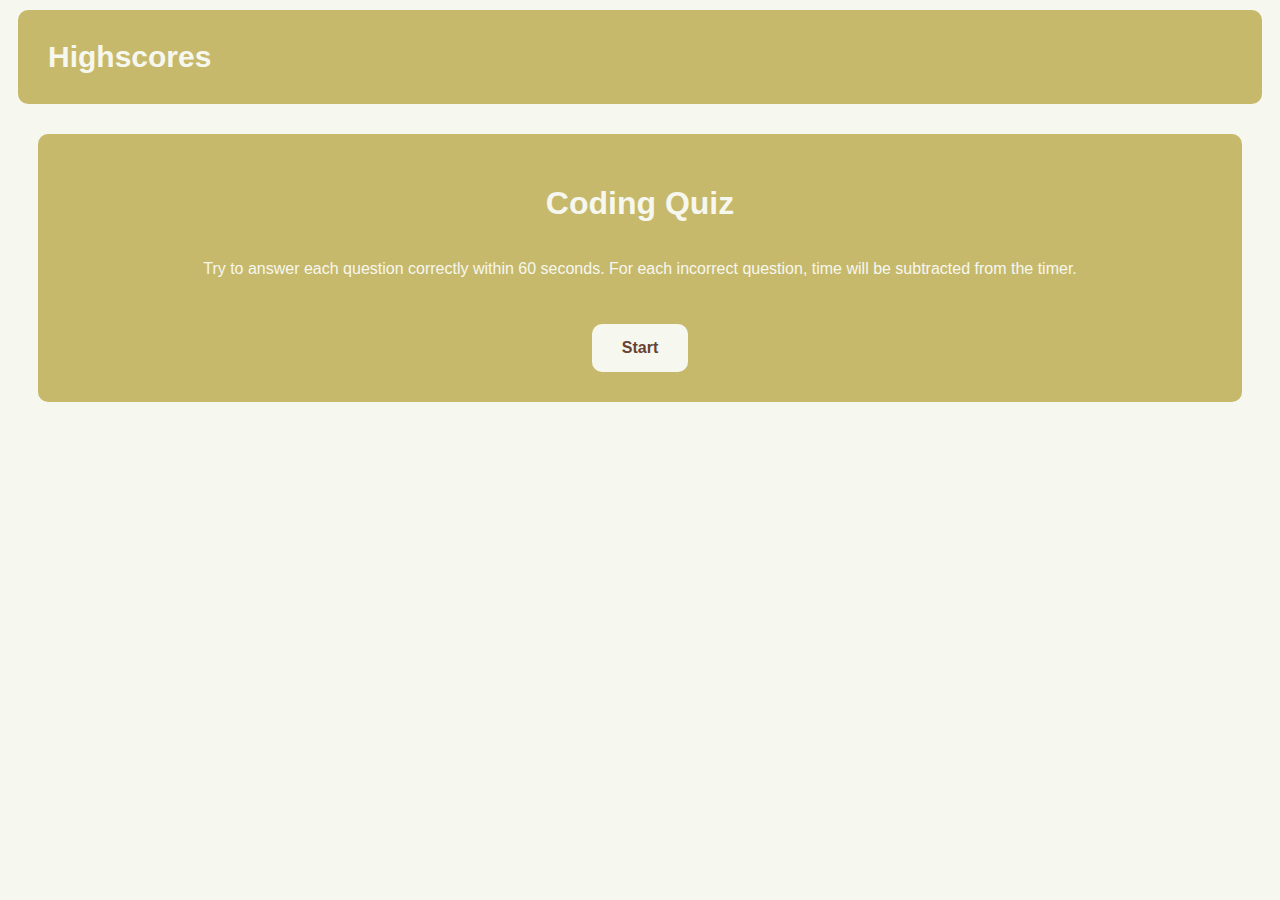
==== index.html @ bf489a19 "initial files + initial code" ====
<!DOCTYPE html>
<html lang="en">
<head>
    <meta charset="UTF-8">
    <meta name="viewport" content="width=device-width, initial-scale=1.0">
    <title>Coding Quiz</title>
    <link rel="stylesheet" href="./assets/css/style.css">
</head>
<body>
    <!--Header. Will have a highscores button on the top left and a timer on the top right-->
    <header>
        <a href="./highscores.html">Highscores</a>
        <p id="Timer"></p>
    </header>

    <!--Start menu. make visible until button is pressed-->
    <section class="start">
        <h1>Coding Quiz</h1>
        <p>Try to answer each question correctly within 60 seconds. For each incorrect question, time will be subtracted from the timer. </p>
        <button id="start-button">Start</button>
    </section>

    <!--Questions. When I press an answer, it will announce whether it is correct or wrong, and will move on to the next question. Make invisible until button is pressed-->

    <main class="card none">
        <h1 id="question-title"></h1>
        <button class="answer" id="answer-1"></button>
        <button class="answer" id="answer-2"></button>
        <button class="answer" id="answer-3"></button>
        <button class="answer" id="answer-4"></button>
    </main>
    <!--End Menu. make invisible until game is over-->
    <section class="none highscores">
        <h2>Submit your high score:</h2>
        <div>
            <input type="text" name="high-score" id="highscore" placeholder="KAP" />
            <button>Submit</button>
        </div>
    </section>

    <script
    src="https://code.jquery.com/jquery-3.7.1.min.js"
    integrity="sha256-/JqT3SQfawRcv/BIHPThkBvs0OEvtFFmqPF/lYI/Cxo="
    crossorigin="anonymous"></script>

    <script src="./assets/js/script.js"></script>
</body>
</html>
---- assets/css/style.css ----
/*colors*/

:root{
    --light: #f6f7ee;
    --dark: #664232;
    --accent: #c7b96c;
    --accent2: #91dabb;
}

.none{
    display: none !important;
}

/*Header*/
header{
    display: flex;
    justify-content: space-between;
    background-color: var(--accent);
    padding: 30px;
    margin: 10px;
    border-radius: 10px;
}

header a{
    text-decoration: none;
    color: var(--light);
    font-weight: bold;
    font-family: sans-serif;
    font-size: 30px;
}

header a:hover{
    text-shadow: 1px 2px 2px var(--dark);
}

/* Body */
body{
    Background-color: var(--light);
}
/* 
Start menu */
.start{
    display: flex;
    align-items: center;
    flex-direction: column;
    background-color: var(--accent);
    padding: 30px;
    margin: 30px;
    border-radius: 10px; 
    color: var(--light);
    font-family: sans-serif;
}

.start p{
    padding-bottom: 30px;
}

button{
    background-color: var(--light);
    border: none;
    padding: 15px 30px;
    font-family: sans-serif;
    font-weight: bold;
    color: var(--dark);
    border-radius: 10px;
    font-size: 16px;
}

button:hover{
    box-shadow: 2px 3px 3px var(--dark);
}

/*Question Card*/
.card{
    display: flex;
    flex-direction: column;
    background-color: var(--accent);
    padding: 30px;
    margin: 30px;
    border-radius: 10px;
}

#question-title{
    color: var(--light);
}

.answer{
    margin: 10px;
}

/* Highscores */
.highscores{
    background-color: var(--accent);
    padding: 30px;
    margin: 30px;
    border-radius: 10px;
}

.highscores div{
    display: flex;
    Justify-content: space-evenly;
}
h2{
    text-decoration: none;
    color: var(--light);
    font-weight: bold;
    font-family: sans-serif;
    font-size: 30px;
}

input{
    width: 400px;
    padding: 10px;
    border-color: var(--dark);
    border: none;
    border-radius: 10px;
    background-color: var(--light);
}

section div button{
    width: 400px;
}
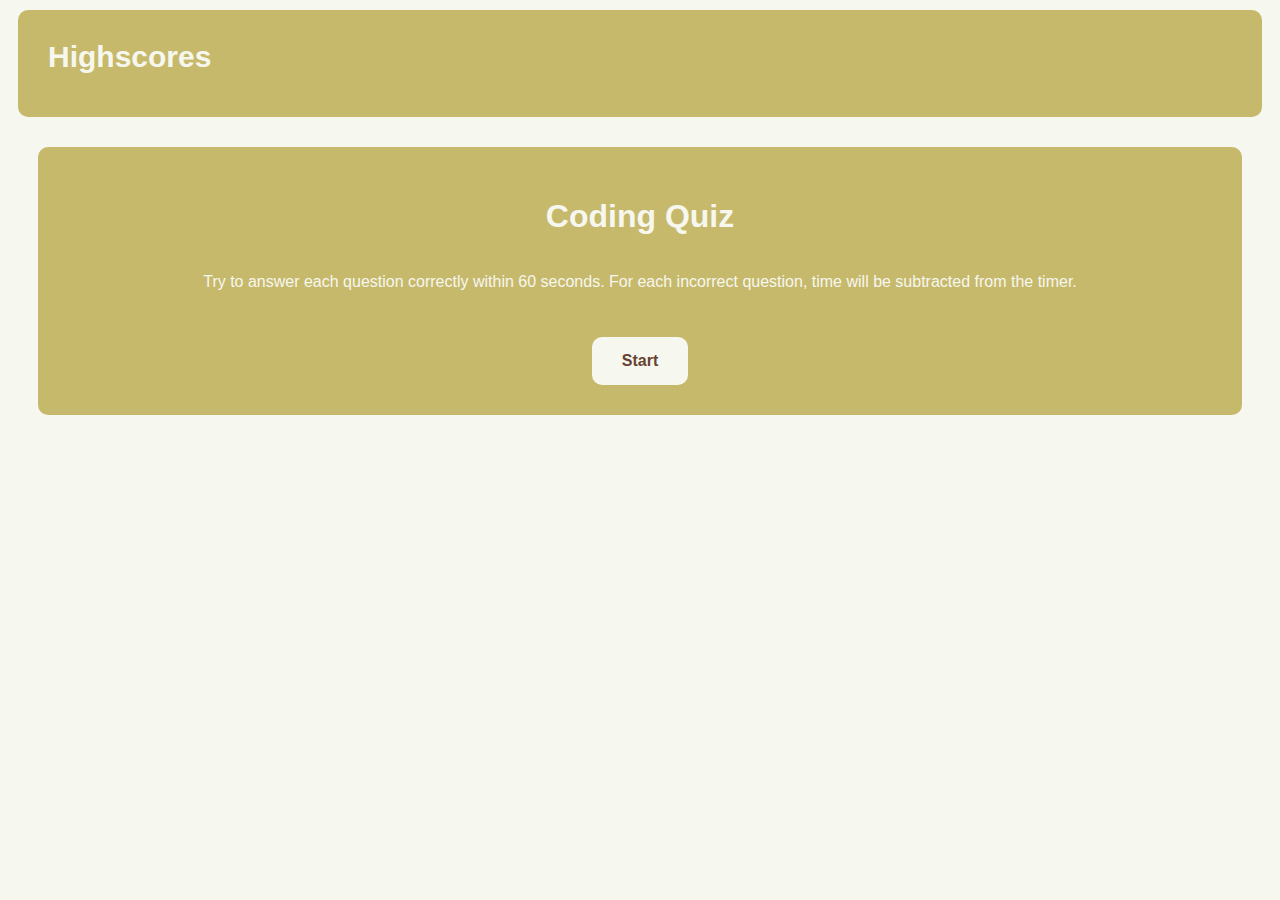
==== commit bd7bc2d0: "added timer, changing questions, adding highscores links" ====
--- a/index.html
+++ b/index.html
@@ -7,20 +7,21 @@
     <link rel="stylesheet" href="./assets/css/style.css">
 </head>
 <body>
-    <!--Header. Will have a highscores button on the top left and a timer on the top right-->
+    <!--Header-->
     <header>
         <a href="./highscores.html">Highscores</a>
-        <p id="Timer"></p>
+        <p id="timer"></p>
     </header>
 
-    <!--Start menu. make visible until button is pressed-->
+    <!--Start menu-->
+
     <section class="start">
         <h1>Coding Quiz</h1>
         <p>Try to answer each question correctly within 60 seconds. For each incorrect question, time will be subtracted from the timer. </p>
         <button id="start-button">Start</button>
     </section>
 
-    <!--Questions. When I press an answer, it will announce whether it is correct or wrong, and will move on to the next question. Make invisible until button is pressed-->
+    <!--Questions-->
 
     <main class="card none">
         <h1 id="question-title"></h1>
@@ -29,14 +30,19 @@
         <button class="answer" id="answer-3"></button>
         <button class="answer" id="answer-4"></button>
     </main>
-    <!--End Menu. make invisible until game is over-->
+
+    <!--End Menu-->
+
     <section class="none highscores">
+        <h2></h2>
         <h2>Submit your high score:</h2>
         <div>
             <input type="text" name="high-score" id="highscore" placeholder="KAP" />
-            <button>Submit</button>
+            <button id="scores">Submit</button>
         </div>
     </section>
+
+    <!--scripts-->
 
     <script
     src="https://code.jquery.com/jquery-3.7.1.min.js"
--- a/assets/css/style.css
+++ b/assets/css/style.css
@@ -15,6 +15,7 @@
 header{
     display: flex;
     justify-content: space-between;
+    align-items: baseline;
     background-color: var(--accent);
     padding: 30px;
     margin: 10px;
@@ -31,6 +32,14 @@
 
 header a:hover{
     text-shadow: 1px 2px 2px var(--dark);
+}
+
+#timer{
+    text-decoration: none;
+    color: var(--light);
+    font-weight: bold;
+    font-family: sans-serif;
+    font-size: 20px;
 }
 
 /* Body */
@@ -119,4 +128,5 @@
 
 section div button{
     width: 400px;
-}+}
+
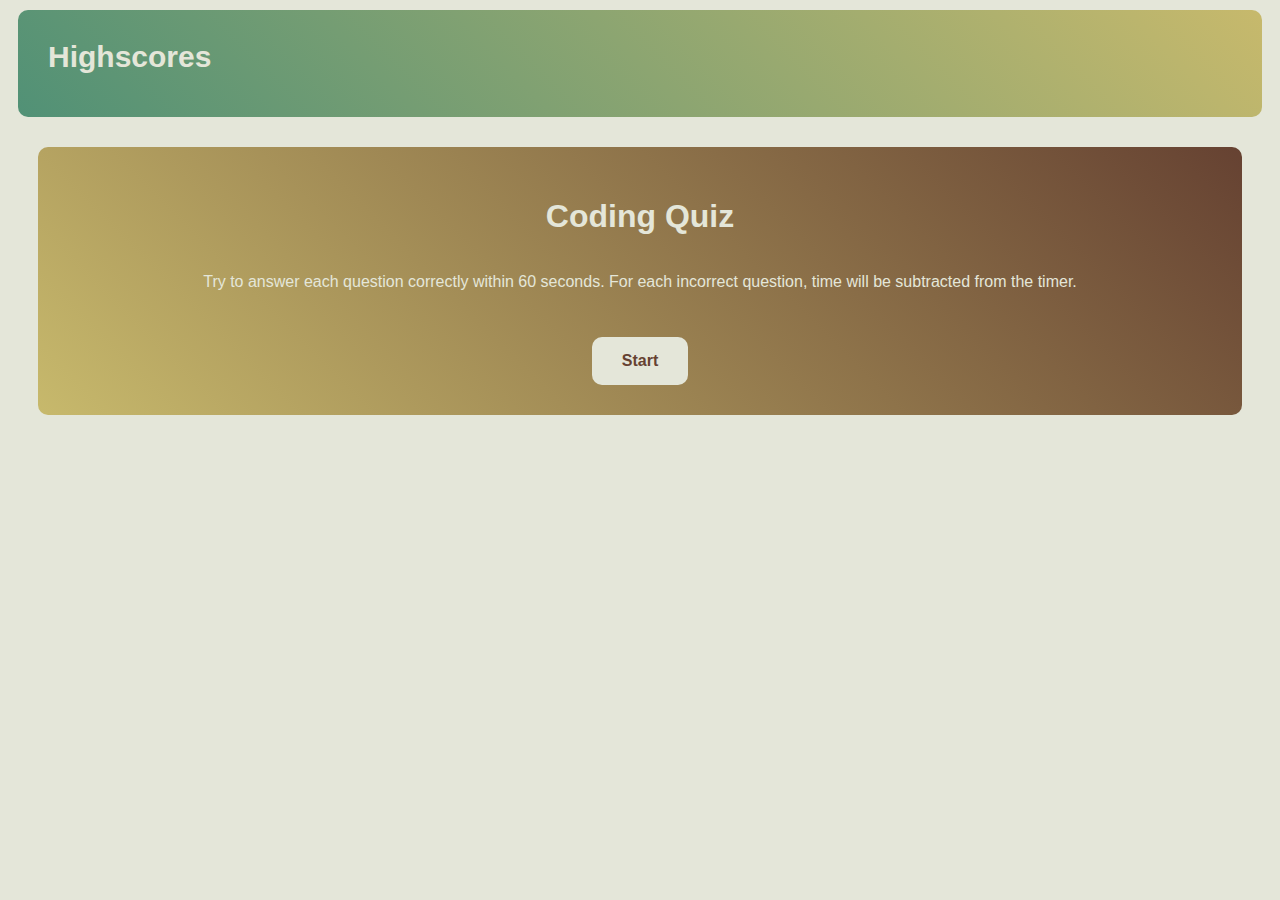
==== commit 3d7382e5: "edited colors and added classes to style easier" ====
--- a/index.html
+++ b/index.html
@@ -29,17 +29,22 @@
         <button class="answer" id="answer-2"></button>
         <button class="answer" id="answer-3"></button>
         <button class="answer" id="answer-4"></button>
+        <p id ="answer-announcer"></p>
     </main>
 
     <!--End Menu-->
-
     <section class="none highscores">
         <h2></h2>
-        <h2>Submit your high score:</h2>
+    </section>
+    <section class="none highscores">
+        <h3>Submit your high score:</h3>
         <div>
             <input type="text" name="high-score" id="highscore" placeholder="KAP" />
             <button id="scores">Submit</button>
         </div>
+        <h3>
+            <a href="./index.html" class="start-over">Start Over?</a>
+        </h3>
     </section>
 
     <!--scripts-->
--- a/assets/css/style.css
+++ b/assets/css/style.css
@@ -1,10 +1,10 @@
 /*colors*/
 
 :root{
-    --light: #f6f7ee;
+    --light: #e4e6d9;
     --dark: #664232;
     --accent: #c7b96c;
-    --accent2: #91dabb;
+    --accent2: #519176;
 }
 
 .none{
@@ -16,13 +16,13 @@
     display: flex;
     justify-content: space-between;
     align-items: baseline;
-    background-color: var(--accent);
+    background-image: linear-gradient(45deg, var(--accent2), var(--accent));
     padding: 30px;
     margin: 10px;
     border-radius: 10px;
 }
 
-header a{
+a{
     text-decoration: none;
     color: var(--light);
     font-weight: bold;
@@ -30,7 +30,7 @@
     font-size: 30px;
 }
 
-header a:hover{
+a:hover{
     text-shadow: 1px 2px 2px var(--dark);
 }
 
@@ -52,7 +52,7 @@
     display: flex;
     align-items: center;
     flex-direction: column;
-    background-color: var(--accent);
+    background-image: linear-gradient(45deg, var(--accent), var(--dark));
     padding: 30px;
     margin: 30px;
     border-radius: 10px; 
@@ -83,7 +83,7 @@
 .card{
     display: flex;
     flex-direction: column;
-    background-color: var(--accent);
+    background-image: linear-gradient(45deg, var(--accent), var(--dark));
     padding: 30px;
     margin: 30px;
     border-radius: 10px;
@@ -99,7 +99,7 @@
 
 /* Highscores */
 .highscores{
-    background-color: var(--accent);
+    background-image: linear-gradient(45deg, var(--accent), var(--dark));
     padding: 30px;
     margin: 30px;
     border-radius: 10px;
@@ -109,12 +109,23 @@
     display: flex;
     Justify-content: space-evenly;
 }
+
 h2{
     text-decoration: none;
     color: var(--light);
     font-weight: bold;
     font-family: sans-serif;
     font-size: 30px;
+}
+
+h3{
+    text-decoration: none;
+    color: var(--light);
+    font-weight: bold;
+    font-family: sans-serif;
+    font-size: 25px;
+    margin-bottom: 40px;
+    display: flex;
 }
 
 input{
@@ -124,9 +135,48 @@
     border: none;
     border-radius: 10px;
     background-color: var(--light);
+    margin-right: 10px;
 }
 
 section div button{
     width: 400px;
 }
 
+.start-over {
+    font-size: 25px;
+    align-self: center;
+}
+
+#answer-announcer {
+    text-decoration: none;
+    color: var(--light);
+    font-weight: bold;
+    font-family: sans-serif;
+    font-size: 25px;
+    display: flex;
+}
+
+/* highscores html file */
+
+.highscore-card{
+    display: flex;
+    justify-content: space-between;
+    background-image: linear-gradient(45deg, var(--accent), var(--dark));
+    padding: 30px;
+    margin: 30px;
+    border-radius: 10px;
+    
+}
+
+
+.highscore-card p{
+    font-family: sans-serif;
+    color: var(--accent2);
+    font-size: 20px;
+    background-color: var(--light);
+    padding: 10px 40px;
+    border-radius: 10px;
+    font-weight: bolder;
+    border: solid 5px var(--dark);
+    
+}